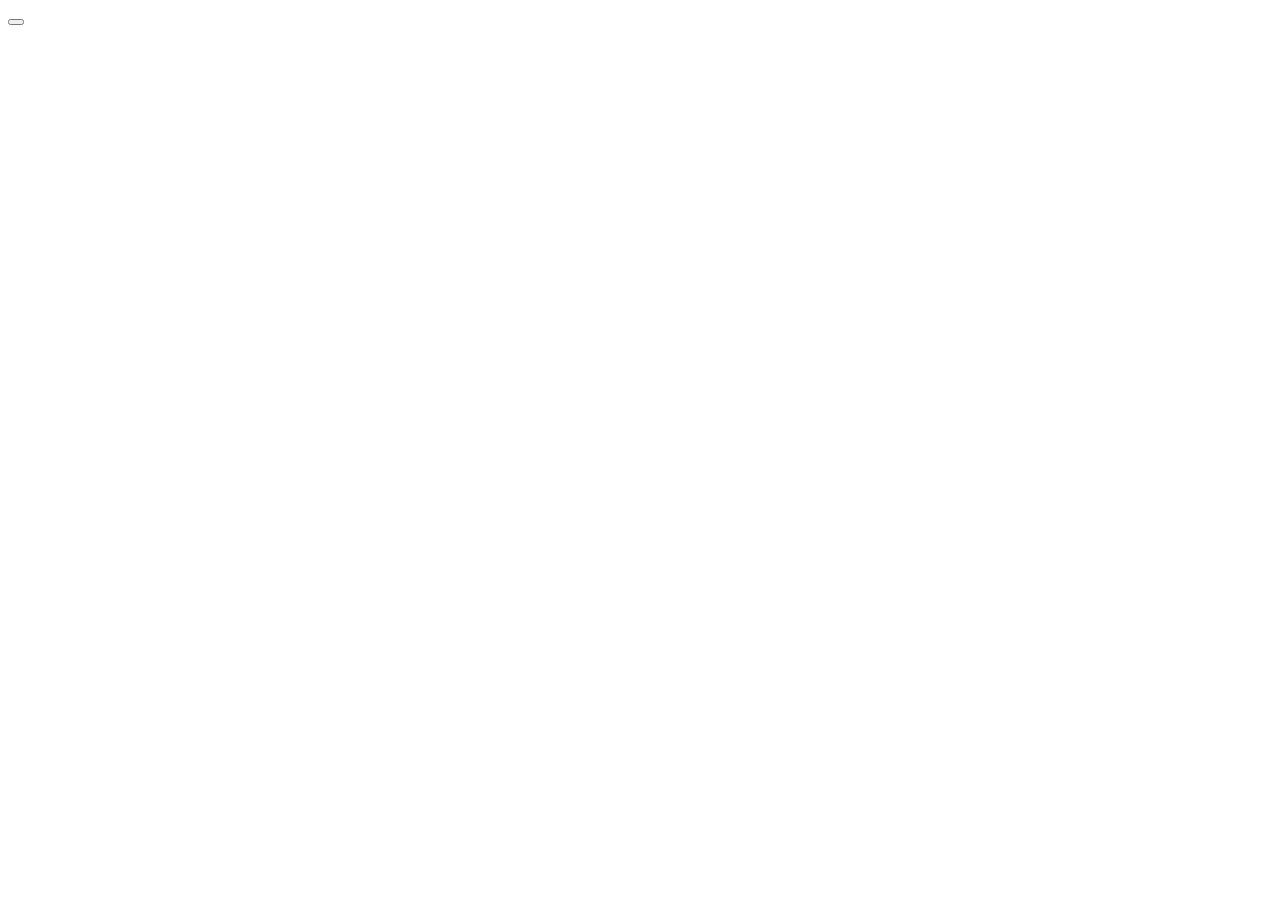
==== Proz/index.html @ 1df10f01 "Inserção de informação no html" ====
<!DOCTYPE html>
<html lang="pt-BR">
<head>
    <meta charset="UTF-8">
    <meta name="viewport" content="width=device-width, initial-scale=1.0">
    <title>Document</title>
</head>
<body>
    
    <main>
        <button id="modoEscuroClaro"> </button>
        <h1 id="meuNome"> </h1>
        <h2 id="tituloPRofissional"> </h2>
        <p id="minhabio"> </p>
        <p id="anoFormatura"> </p>
    </main>

</body>
</html>
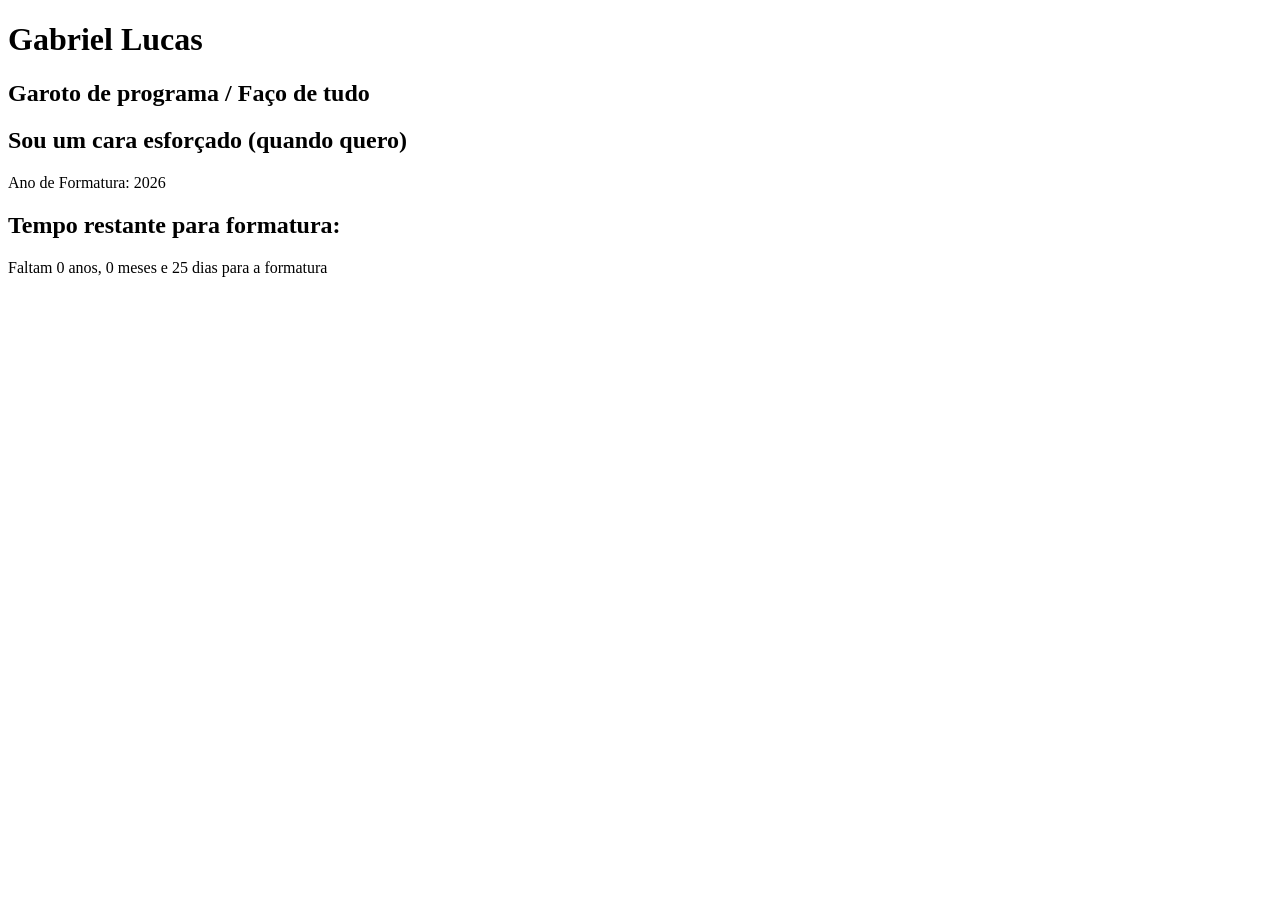
==== commit 734d14c7: "Adicionando tempo que falta para a formatura" ====
--- a/Proz/index.html
+++ b/Proz/index.html
@@ -3,17 +3,20 @@
 <head>
     <meta charset="UTF-8">
     <meta name="viewport" content="width=device-width, initial-scale=1.0">
-    <title>Document</title>
+    <title>Tempo de Curso</title>
 </head>
 <body>
     
     <main>
-        <button id="modoEscuroClaro"> </button>
-        <h1 id="meuNome"> </h1>
-        <h2 id="tituloPRofissional"> </h2>
-        <p id="minhabio"> </p>
-        <p id="anoFormatura"> </p>
+        <h1 id="meuNome"></h1>
+        <h2 id="tituloProfissional"></h2>
+        <h2 id="minhabio"></h2>
+        <p id="anoFormatura"></p>
+
+        <h2>Tempo restante para formatura:</h2>
+        <p id="tituloTempo"></p>
     </main>
 
+    <script src="script.js"></script>
 </body>
 </html>
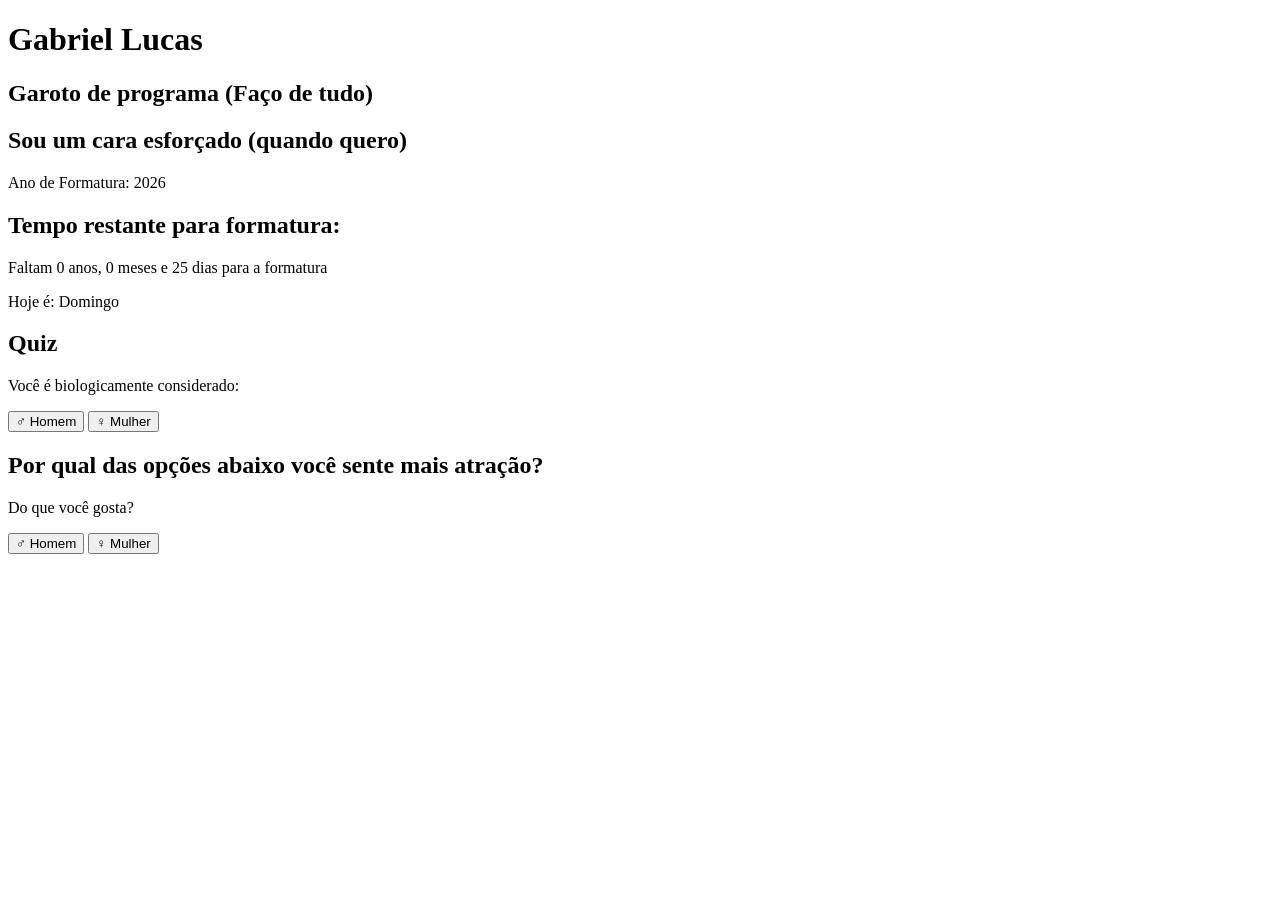
==== commit 1c1ebc06: "Criação de um quiz/ dia da semana" ====
--- a/Proz/index.html
+++ b/Proz/index.html
@@ -13,8 +13,28 @@
         <h2 id="minhabio"></h2>
         <p id="anoFormatura"></p>
 
-        <h2>Tempo restante para formatura:</h2>
-        <p id="tituloTempo"></p>
+        <h2 id="tempoRestanteFormaturaTitulo"></h2>
+        <p id="tempoRestanteParaFormatura"></p>
+<!--        <p id="tempoRestanteParaFormatura2"></p> -->
+        <p id="diaDaSemana"></p>
+
+        <section id="quiz">
+            <h2>Quiz</h2>
+
+            <!-- PERGUNTA 1 -->
+            <p id="pergunta-genero">Você é biologicamente considerado:</p>
+            <button id="btn-homem">♂️ Homem</button>
+            <button id="btn-mulher">♀️ Mulher</button>
+            
+            <!-- PERGUNTA 2 -->
+            <h2>Por qual das opções abaixo você sente mais atração?</h2>
+            <p id="pergunta-atracao">Do que você gosta?</p>
+            <button id="btn-atrai-homem">♂️ Homem</button>
+            <button id="btn-atrai-mulher">♀️ Mulher</button>
+
+            <!-- RESULTADO -->
+            <div id="resultado-quiz"></div>
+        </section> 
     </main>
 
     <script src="script.js"></script>
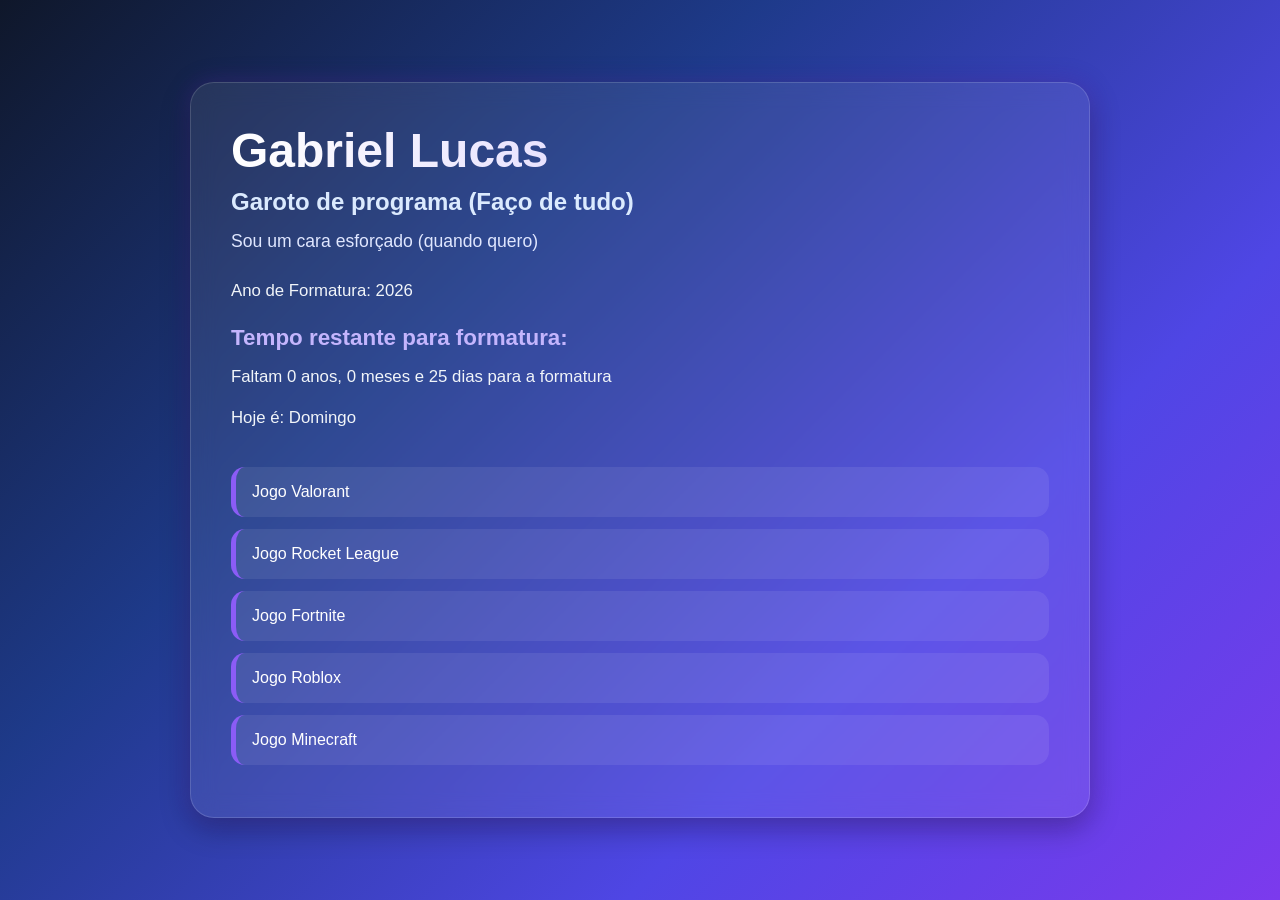
==== commit be93d7d7: "Criação de uma nova pasta (Testes, que possui uma lista de projetos) e atualização do da pagina prin" ====
--- a/Proz/index.html
+++ b/Proz/index.html
@@ -3,7 +3,9 @@
 <head>
     <meta charset="UTF-8">
     <meta name="viewport" content="width=device-width, initial-scale=1.0">
-    <title>Tempo de Curso</title>
+    <title>Proz
+    </title>
+    <link rel="stylesheet" href="style.css">
 </head>
 <body>
     
@@ -18,23 +20,46 @@
 <!--        <p id="tempoRestanteParaFormatura2"></p> -->
         <p id="diaDaSemana"></p>
 
-        <section id="quiz">
+<!--        <section id="quiz">
             <h2>Quiz</h2>
 
-            <!-- PERGUNTA 1 -->
+            PERGUNTA 1
             <p id="pergunta-genero">Você é biologicamente considerado:</p>
             <button id="btn-homem">♂️ Homem</button>
             <button id="btn-mulher">♀️ Mulher</button>
             
-            <!-- PERGUNTA 2 -->
+            PERGUNTA 2
             <h2>Por qual das opções abaixo você sente mais atração?</h2>
             <p id="pergunta-atracao">Do que você gosta?</p>
             <button id="btn-atrai-homem">♂️ Homem</button>
             <button id="btn-atrai-mulher">♀️ Mulher</button>
 
-            <!-- RESULTADO -->
+           RESULTADO
             <div id="resultado-quiz"></div>
-        </section> 
+        </section> -->
+
+<!--        <section id="aura">
+
+            <h1>Aura</h1>
+            <h2 id="auraTotal">Você tem: 0</h2>
+
+            <button onclick="mostrarImagem()">
+            Farmar Aura!
+            </button>
+
+            <button onclick="reiniciarAura()">
+            Reiniciar Aura!
+            </button>
+
+            <img id="67Farming" src="images/67farm.png" style="display:none;">
+            <img id="76Farming" src="images/76farm.png" style="display:none;">
+
+            <img id="67" src="images/67.jpg" style="display:none;">
+        </section> -->
+
+        <section>
+            <ul id="listaAbilidades"></ul></ul>
+        </section>
     </main>
 
     <script src="script.js"></script>
--- a/Proz/style.css
+++ b/Proz/style.css
@@ -0,0 +1,259 @@
+/* ===== RESET ===== */
+* {
+    margin: 0;
+    padding: 0;
+    box-sizing: border-box;
+}
+
+/* ===== BODY ===== */
+body {
+    font-family: 'Segoe UI', Tahoma, Geneva, Verdana, sans-serif;
+    min-height: 100vh;
+
+    background: linear-gradient(
+        135deg,
+        #0f172a 0%,
+        #1e3a8a 35%,
+        #4f46e5 70%,
+        #7c3aed 100%
+    );
+
+    color: white;
+
+    display: flex;
+    justify-content: center;
+    align-items: center;
+
+    padding: 40px 20px;
+}
+
+/* ===== CONTAINER ===== */
+main {
+    width: 100%;
+    max-width: 900px;
+
+    background: rgba(255,255,255,0.08);
+
+    border: 1px solid rgba(255,255,255,0.15);
+
+    backdrop-filter: blur(12px);
+
+    border-radius: 24px;
+
+    padding: 40px;
+
+    box-shadow:
+        0 10px 30px rgba(0,0,0,0.3),
+        0 0 25px rgba(124,58,237,0.25);
+}
+
+/* ===== TITULOS ===== */
+#meuNome {
+    font-size: 3rem;
+    margin-bottom: 10px;
+
+    background: linear-gradient(to right, #ffffff, #c4b5fd);
+    -webkit-background-clip: text;
+    -webkit-text-fill-color: transparent;
+}
+
+#tituloProfissional {
+    font-size: 1.5rem;
+    font-weight: 600;
+
+    color: #dbeafe;
+
+    margin-bottom: 15px;
+}
+
+#minhabio {
+    font-size: 1.1rem;
+    font-weight: 400;
+
+    color: #e0e7ff;
+
+    margin-bottom: 25px;
+}
+
+/* ===== TEXTOS ===== */
+p {
+    font-size: 1.05rem;
+    line-height: 1.7;
+
+    color: #f1f5f9;
+
+    margin-bottom: 12px;
+}
+
+#tempoRestanteFormaturaTitulo {
+    margin-top: 20px;
+    margin-bottom: 12px;
+
+    font-size: 1.4rem;
+
+    color: #c4b5fd;
+}
+
+/* ===== QUIZ ===== */
+#quiz {
+    margin-top: 35px;
+
+    padding: 25px;
+
+    border-radius: 18px;
+
+    background: rgba(255,255,255,0.06);
+
+    border: 1px solid rgba(255,255,255,0.1);
+}
+
+#quiz h2 {
+    margin-bottom: 20px;
+
+    color: #ddd6fe;
+}
+
+#quiz p {
+    margin-top: 15px;
+    margin-bottom: 10px;
+}
+
+/* ===== BOTÕES ===== */
+button {
+    padding: 12px 18px;
+
+    margin: 8px 8px 8px 0;
+
+    border: none;
+    border-radius: 12px;
+
+    cursor: pointer;
+
+    font-size: 1rem;
+    font-weight: bold;
+
+    transition: 0.25s ease;
+
+    background: linear-gradient(
+        135deg,
+        #2563eb,
+        #7c3aed
+    );
+
+    color: white;
+
+    box-shadow: 0 5px 15px rgba(0,0,0,0.2);
+}
+
+button:hover {
+    transform: translateY(-3px) scale(1.03);
+
+    box-shadow: 0 8px 20px rgba(124,58,237,0.4);
+}
+
+button:active {
+    transform: scale(0.96);
+}
+
+/* ===== RESULTADO QUIZ ===== */
+#resultado-quiz {
+    margin-top: 20px;
+
+    font-size: 1.2rem;
+    font-weight: bold;
+
+    text-align: center;
+}
+
+/* ===== AURA ===== */
+#aura {
+    margin-top: 40px;
+
+    padding: 25px;
+
+    border-radius: 18px;
+
+    background: rgba(255,255,255,0.06);
+
+    border: 1px solid rgba(255,255,255,0.1);
+
+    text-align: center;
+}
+
+#aura h1 {
+    margin-bottom: 10px;
+
+    color: #ddd6fe;
+}
+
+#aura h2 {
+    margin-bottom: 20px;
+}
+
+#aura img {
+    margin-top: 20px;
+
+    width: 220px;
+
+    border-radius: 18px;
+
+    box-shadow: 0 8px 25px rgba(0,0,0,0.35);
+
+    animation: aparecer 0.4s ease;
+}
+
+/* ===== LISTA ===== */
+section ul {
+    margin-top: 35px;
+
+    list-style: none;
+}
+
+section ul li {
+    background: rgba(255,255,255,0.08);
+
+    margin-bottom: 12px;
+
+    padding: 16px;
+
+    border-radius: 14px;
+
+    border-left: 5px solid #8b5cf6;
+
+    transition: 0.25s ease;
+}
+
+section ul li:hover {
+    transform: translateX(6px);
+
+    background: rgba(255,255,255,0.14);
+}
+
+/* ===== ANIMAÇÕES ===== */
+@keyframes aparecer {
+    from {
+        opacity: 0;
+        transform: scale(0.8);
+    }
+
+    to {
+        opacity: 1;
+        transform: scale(1);
+    }
+}
+
+/* ===== RESPONSIVO ===== */
+@media (max-width: 700px) {
+
+    main {
+        padding: 25px;
+    }
+
+    #meuNome {
+        font-size: 2.2rem;
+    }
+
+    button {
+        width: 100%;
+    }
+}
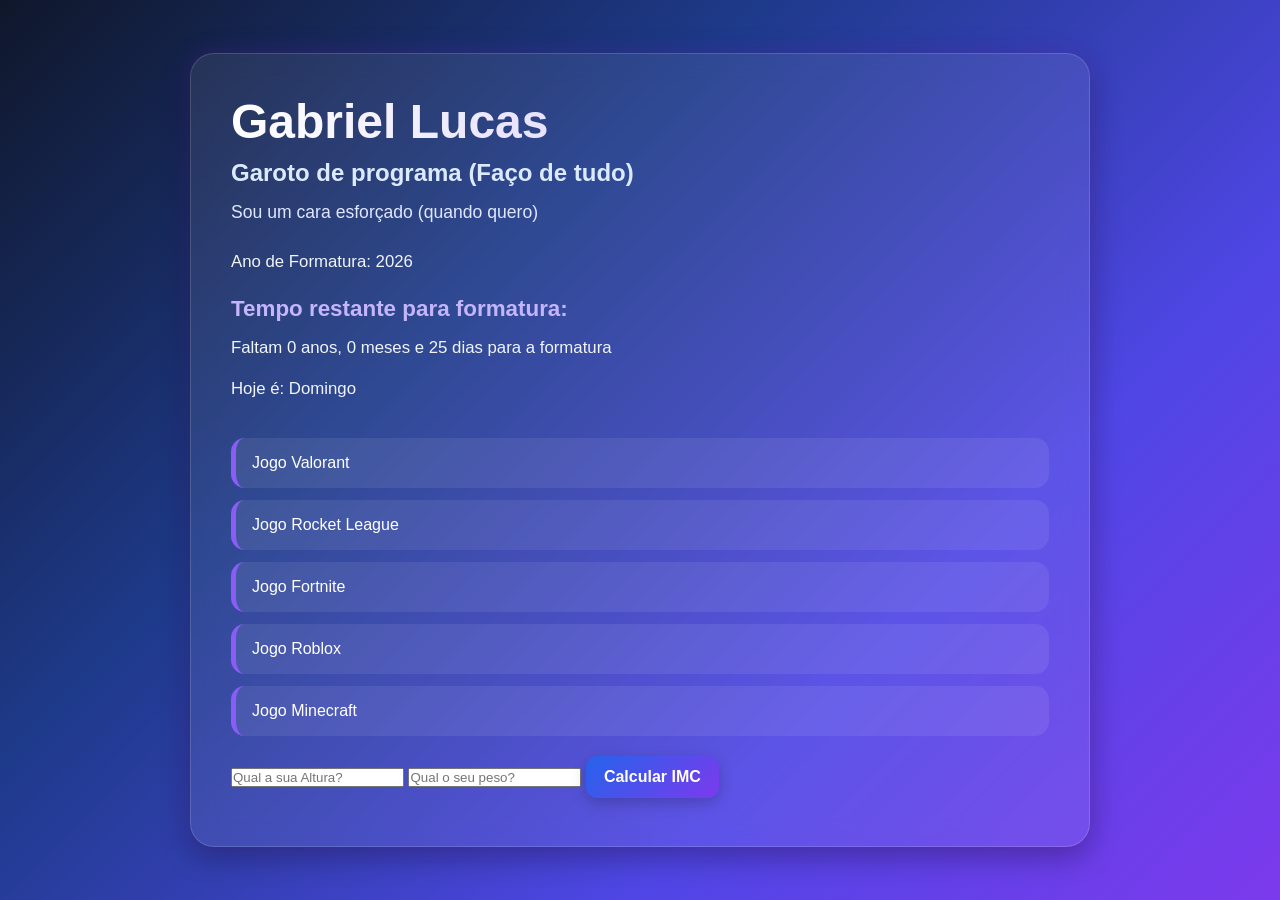
==== commit 35e826a3: "Funções dentro de funções" ====
--- a/Proz/index.html
+++ b/Proz/index.html
@@ -60,6 +60,20 @@
         <section>
             <ul id="listaAbilidades"></ul></ul>
         </section>
+
+        <input
+            type="number"
+            id="altura"
+            placeholder="Qual a sua Altura?">
+
+        <input
+            type="number"
+            id="peso"
+            placeholder="Qual o seu peso?">
+
+        <button onclick="calcularImc()"> Calcular IMC </button>
+
+        <h1 id="imc"></h1>
     </main>
 
     <script src="script.js"></script>
